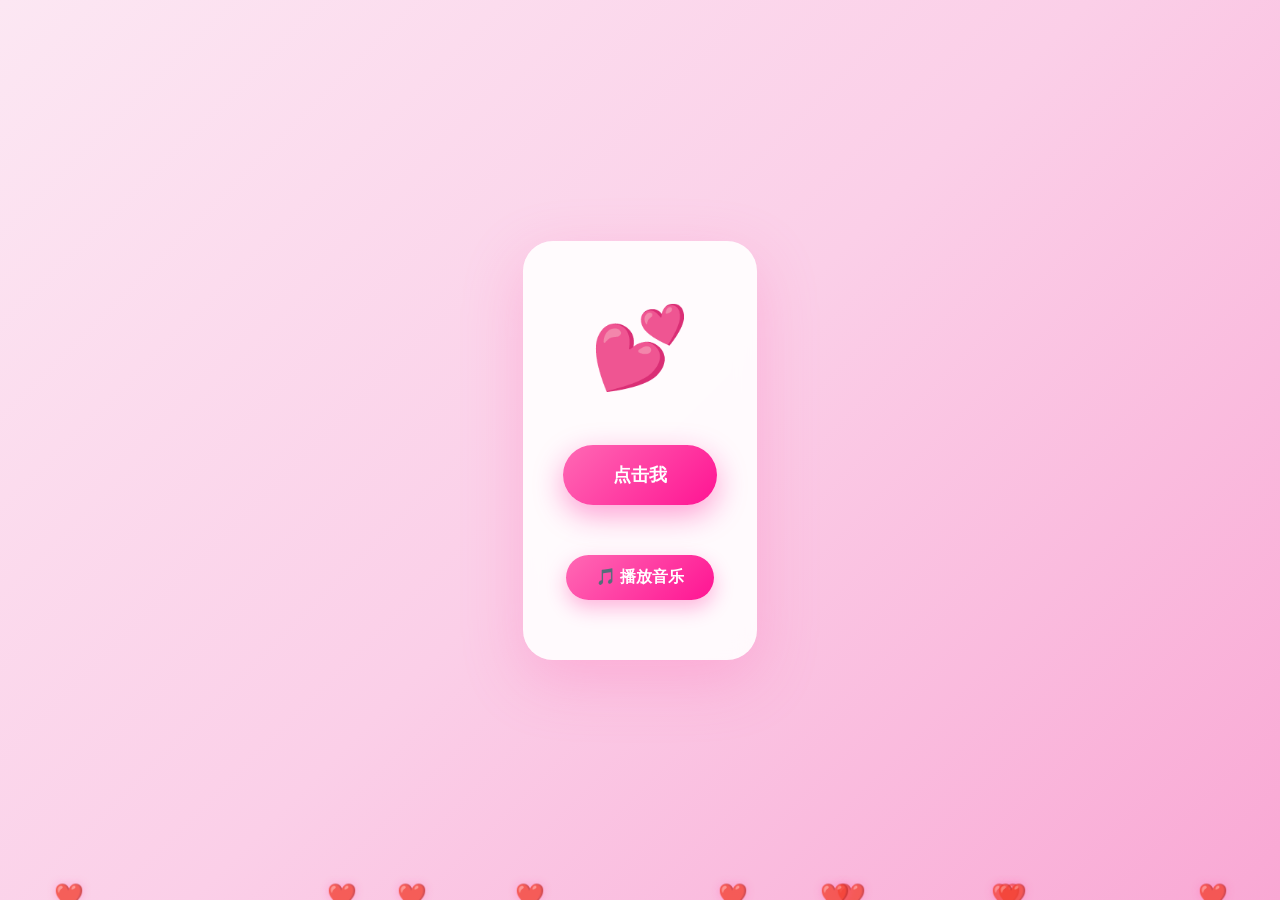
==== index.html @ 657ad80f "上传表白网页文件 - HTML、CSS、JavaScript" ====
<!DOCTYPE html>
<html lang="zh-CN">
<head>
    <meta charset="UTF-8">
    <meta name="viewport" content="width=device-width, initial-scale=1.0">
    <title>你是我的一生所爱</title>
    <link rel="stylesheet" href="style.css">
</head>
<body>
    <div class="container">
        <!-- 心形飘落容器 -->
        <div class="hearts-container"></div>
        
        <!-- 主要内容 -->
        <div class="content">
            <h1 class="title">💕</h1>
            <button id="loveBtn" class="love-button">点击我</button>
            <p id="message" class="message hidden">你是我的一生所爱</p>
            
            <!-- 音乐播放器 -->
            <div class="music-player">
                <audio id="loveMusic" loop>
                    <source src="https://music.163.com/song/media/outer/url?id=1372407605.mp3" type="audio/mpeg">
                </audio>
                <button id="musicBtn" class="music-button">🎵 播放音乐</button>
            </div>
        </div>
    </div>

    <script src="script.js"></script>
</body>
</html>
---- style.css ----
* {
    margin: 0;
    padding: 0;
    box-sizing: border-box;
}

body {
    width: 100%;
    height: 100vh;
    background: linear-gradient(135deg, #fce7f3 0%, #fbcfe8 50%, #f9a8d4 100%);
    font-family: 'Arial', sans-serif;
    display: flex;
    justify-content: center;
    align-items: center;
    overflow: hidden;
}

.container {
    position: relative;
    width: 100%;
    height: 100%;
    display: flex;
    justify-content: center;
    align-items: center;
}

.hearts-container {
    position: absolute;
    width: 100%;
    height: 100%;
    top: 0;
    left: 0;
    pointer-events: none;
    overflow: hidden;
}

.heart {
    position: absolute;
    bottom: -10px;
    color: #ff69b4;
    font-size: 24px;
    opacity: 0.8;
    animation: fall linear infinite;
    filter: drop-shadow(0 0 5px rgba(255, 105, 180, 0.5));
}

@keyframes fall {
    to {
        transform: translateY(-100vh) rotate(360deg);
        opacity: 0;
    }
}

.content {
    text-align: center;
    z-index: 10;
    background: rgba(255, 255, 255, 0.9);
    padding: 60px 40px;
    border-radius: 30px;
    box-shadow: 0 20px 60px rgba(255, 105, 180, 0.3);
    backdrop-filter: blur(10px);
    animation: popIn 0.6s ease-out;
}

@keyframes popIn {
    0% {
        opacity: 0;
        transform: scale(0.8);
    }
    100% {
        opacity: 1;
        transform: scale(1);
    }
}

.title {
    font-size: 80px;
    margin-bottom: 30px;
    animation: float 3s ease-in-out infinite;
}

@keyframes float {
    0%, 100% {
        transform: translateY(0px);
    }
    50% {
        transform: translateY(-20px);
    }
}

.love-button {
    background: linear-gradient(135deg, #ff69b4 0%, #ff1493 100%);
    color: white;
    border: none;
    padding: 18px 50px;
    font-size: 18px;
    border-radius: 50px;
    cursor: pointer;
    margin: 20px 0;
    transition: all 0.3s ease;
    box-shadow: 0 10px 30px rgba(255, 20, 147, 0.4);
    font-weight: bold;
}

.love-button:hover {
    transform: scale(1.05);
    box-shadow: 0 15px 40px rgba(255, 20, 147, 0.6);
}

.love-button:active {
    transform: scale(0.95);
}

.message {
    font-size: 36px;
    color: #ff1493;
    margin-top: 30px;
    font-weight: bold;
    animation: fadeInUp 0.8s ease-out forwards;
    letter-spacing: 2px;
}

.message.hidden {
    display: none;
}

@keyframes fadeInUp {
    0% {
        opacity: 0;
        transform: translateY(30px);
    }
    100% {
        opacity: 1;
        transform: translateY(0);
    }
}

.music-player {
    margin-top: 30px;
}

.music-button {
    background: linear-gradient(135deg, #ff69b4 0%, #ff1493 100%);
    color: white;
    border: none;
    padding: 12px 30px;
    font-size: 16px;
    border-radius: 50px;
    cursor: pointer;
    transition: all 0.3s ease;
    box-shadow: 0 8px 20px rgba(255, 20, 147, 0.3);
    font-weight: bold;
}

.music-button:hover {
    transform: scale(1.05);
    box-shadow: 0 12px 30px rgba(255, 20, 147, 0.5);
}

.music-button:active {
    transform: scale(0.95);
}

audio {
    display: none;
}

@media (max-width: 768px) {
    .content {
        padding: 40px 20px;
    }

    .title {
        font-size: 60px;
    }

    .message {
        font-size: 28px;
    }

    .love-button {
        padding: 15px 40px;
        font-size: 16px;
    }
}
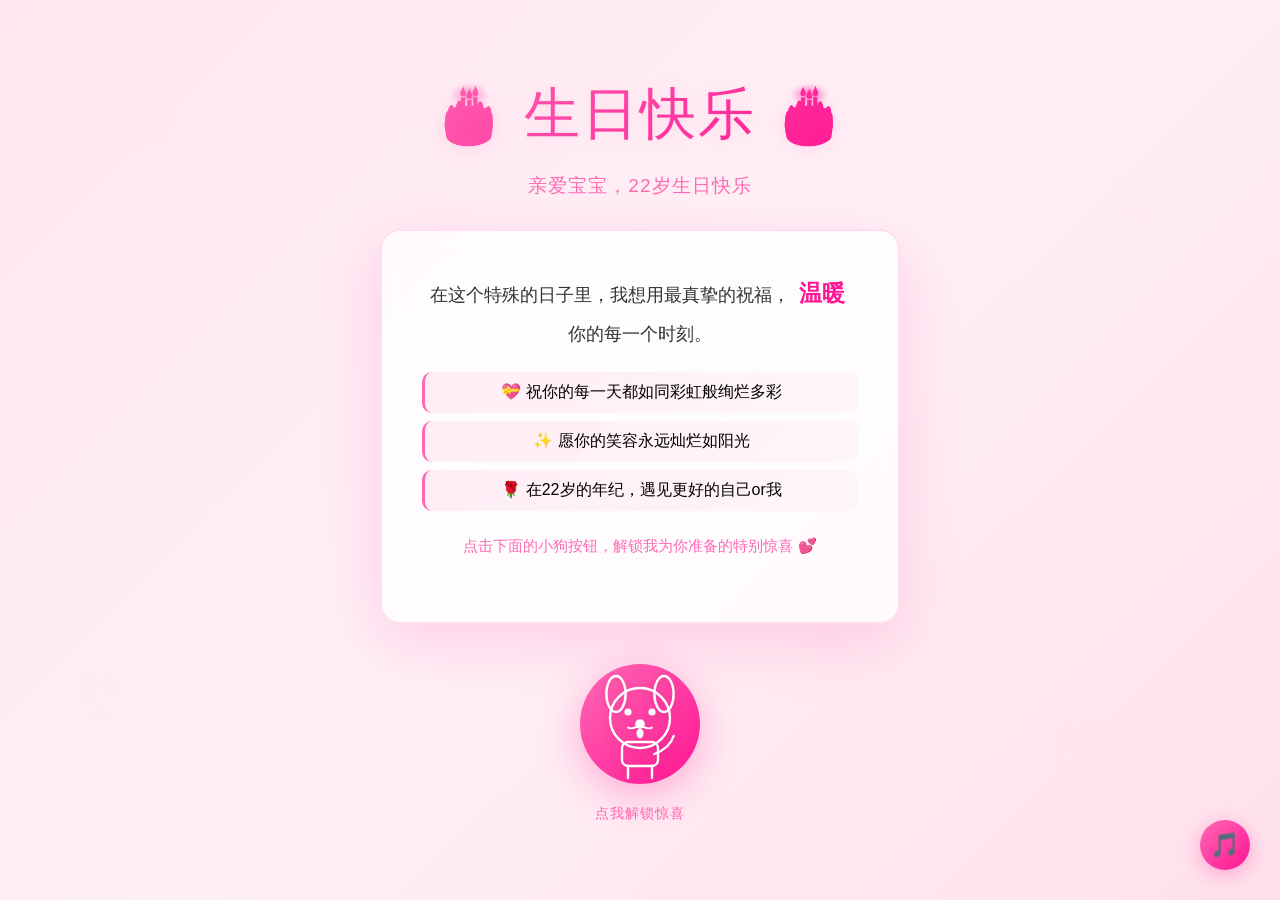
==== commit 0b1d2a20: "更新生日快乐页面 - 小鱼宝宝22岁生日特别版" ====
--- a/index.html
+++ b/index.html
@@ -3,30 +3,616 @@
 <head>
     <meta charset="UTF-8">
     <meta name="viewport" content="width=device-width, initial-scale=1.0">
-    <title>你是我的一生所爱</title>
-    <link rel="stylesheet" href="style.css">
+    <title>小鱼宝宝生日快乐</title>
+    <style>
+        * {
+            margin: 0;
+            padding: 0;
+            box-sizing: border-box;
+        }
+
+        body {
+            font-family: 'Segoe UI', Tahoma, Geneva, Verdana, sans-serif;
+            min-height: 100vh;
+            display: flex;
+            align-items: center;
+            justify-content: center;
+            overflow: hidden;
+            background: linear-gradient(135deg, #ffe6f0 0%, #fff0f6 50%, #ffe0eb 100%);
+        }
+
+        /* 背景线条小狗 */
+        canvas {
+            position: fixed;
+            top: 0;
+            left: 0;
+            width: 100%;
+            height: 100%;
+            opacity: 0.1;
+            z-index: 1;
+            pointer-events: none;
+        }
+
+        .container {
+            position: relative;
+            z-index: 10;
+            text-align: center;
+            padding: 40px;
+            max-width: 600px;
+            animation: fadeIn 1s ease-in;
+        }
+
+        @keyframes fadeIn {
+            from {
+                opacity: 0;
+                transform: translateY(20px);
+            }
+            to {
+                opacity: 1;
+                transform: translateY(0);
+            }
+        }
+
+        .title {
+            font-size: 3.5em;
+            font-weight: 300;
+            letter-spacing: 2px;
+            margin-bottom: 20px;
+            background: linear-gradient(135deg, #ff69b4, #ff1493);
+            -webkit-background-clip: text;
+            -webkit-text-fill-color: transparent;
+            background-clip: text;
+            text-shadow: 0 2px 20px rgba(255, 20, 147, 0.1);
+        }
+
+        .age {
+            font-size: 1.2em;
+            color: #ff69b4;
+            margin-bottom: 30px;
+            font-weight: 300;
+            letter-spacing: 1px;
+        }
+
+        .wishes-container {
+            background: rgba(255, 255, 255, 0.8);
+            backdrop-filter: blur(10px);
+            border-radius: 20px;
+            padding: 40px;
+            margin-bottom: 40px;
+            box-shadow: 0 20px 60px rgba(255, 20, 147, 0.15);
+            border: 2px solid rgba(255, 105, 180, 0.2);
+            animation: slideUp 1s ease-out 0.3s both;
+        }
+
+        @keyframes slideUp {
+            from {
+                opacity: 0;
+                transform: translateY(30px);
+            }
+            to {
+                opacity: 1;
+                transform: translateY(0);
+            }
+        }
+
+        .wishes-text {
+            font-size: 1.1em;
+            line-height: 2;
+            color: #333;
+            margin-bottom: 20px;
+            font-weight: 300;
+        }
+
+        .special-word {
+            display: inline-block;
+            font-size: 1.3em;
+            font-weight: 600;
+            color: #ff1493;
+            margin: 0 5px;
+            animation: pulse 2s ease-in-out infinite;
+        }
+
+        @keyframes pulse {
+            0%, 100% {
+                transform: scale(1);
+            }
+            50% {
+                transform: scale(1.1);
+            }
+        }
+
+        .wishes-list {
+            list-style: none;
+            margin: 20px 0;
+        }
+
+        .wishes-list li {
+            padding: 10px;
+            margin: 8px 0;
+            background: linear-gradient(135deg, rgba(255, 105, 180, 0.1), rgba(255, 192, 203, 0.1));
+            border-radius: 10px;
+            border-left: 3px solid #ff69b4;
+            animation: slideIn 0.6s ease-out forwards;
+        }
+
+        .wishes-list li:nth-child(1) { animation-delay: 0.4s; }
+        .wishes-list li:nth-child(2) { animation-delay: 0.5s; }
+        .wishes-list li:nth-child(3) { animation-delay: 0.6s; }
+
+        @keyframes slideIn {
+            from {
+                opacity: 0;
+                transform: translateX(-20px);
+            }
+            to {
+                opacity: 1;
+                transform: translateX(0);
+            }
+        }
+
+        .interactive-section {
+            margin-top: 40px;
+        }
+
+        .gift-button {
+            position: relative;
+            width: 120px;
+            height: 120px;
+            background: linear-gradient(135deg, #ff69b4, #ff1493);
+            border: none;
+            border-radius: 50%;
+            cursor: pointer;
+            font-size: 0;
+            box-shadow: 0 10px 40px rgba(255, 20, 147, 0.3);
+            transition: all 0.3s ease;
+            margin: 20px auto;
+            display: block;
+        }
+
+        .gift-button:hover {
+            transform: scale(1.1);
+            box-shadow: 0 15px 60px rgba(255, 20, 147, 0.4);
+        }
+
+        .gift-button:active {
+            transform: scale(0.95);
+        }
+
+        svg {
+            width: 100%;
+            height: 100%;
+            filter: drop-shadow(0 2px 4px rgba(0, 0, 0, 0.1));
+        }
+
+        .button-text {
+            display: block;
+            margin-top: 15px;
+            font-size: 0.9em;
+            color: #ff69b4;
+            font-weight: 500;
+            letter-spacing: 1px;
+        }
+
+        .popup {
+            position: fixed;
+            top: 50%;
+            left: 50%;
+            transform: translate(-50%, -50%) scale(0);
+            background: rgba(255, 255, 255, 0.95);
+            backdrop-filter: blur(10px);
+            padding: 40px;
+            border-radius: 20px;
+            box-shadow: 0 20px 60px rgba(255, 20, 147, 0.3);
+            z-index: 1000;
+            max-width: 400px;
+            text-align: center;
+            border: 2px solid rgba(255, 105, 180, 0.3);
+            animation: popIn 0.5s cubic-bezier(0.68, -0.55, 0.265, 1.55) forwards;
+        }
+
+        @keyframes popIn {
+            0% {
+                transform: translate(-50%, -50%) scale(0) rotateZ(-10deg);
+                opacity: 0;
+            }
+            100% {
+                transform: translate(-50%, -50%) scale(1) rotateZ(0);
+                opacity: 1;
+            }
+        }
+
+        .popup h3 {
+            font-size: 1.8em;
+            color: #ff1493;
+            margin-bottom: 15px;
+            font-weight: 300;
+            letter-spacing: 1px;
+        }
+
+        .popup p {
+            color: #666;
+            line-height: 1.8;
+            margin-bottom: 15px;
+            font-size: 0.95em;
+        }
+
+        .popup-close {
+            background: linear-gradient(135deg, #ff69b4, #ff1493);
+            color: white;
+            border: none;
+            padding: 10px 30px;
+            border-radius: 20px;
+            cursor: pointer;
+            font-size: 0.9em;
+            font-weight: 500;
+            transition: all 0.3s ease;
+            margin-top: 15px;
+        }
+
+        .popup-close:hover {
+            transform: translateY(-2px);
+            box-shadow: 0 5px 15px rgba(255, 20, 147, 0.3);
+        }
+
+        .confetti {
+            position: fixed;
+            width: 10px;
+            height: 10px;
+            background: #ff69b4;
+            pointer-events: none;
+            z-index: 999;
+        }
+
+        .floating-hearts {
+            position: fixed;
+            font-size: 2em;
+            pointer-events: none;
+            z-index: 999;
+            animation: float 3s ease-in forwards;
+        }
+
+        @keyframes float {
+            0% {
+                transform: translateY(0) translateX(0) scale(1);
+                opacity: 1;
+            }
+            100% {
+                transform: translateY(-100px) translateX(50px) scale(0);
+                opacity: 0;
+            }
+        }
+
+        .music-toggle {
+            position: fixed;
+            bottom: 30px;
+            right: 30px;
+            width: 50px;
+            height: 50px;
+            background: linear-gradient(135deg, #ff69b4, #ff1493);
+            border: none;
+            border-radius: 50%;
+            cursor: pointer;
+            color: white;
+            font-size: 1.5em;
+            box-shadow: 0 5px 20px rgba(255, 20, 147, 0.3);
+            transition: all 0.3s ease;
+            z-index: 100;
+        }
+
+        .music-toggle:hover {
+            transform: scale(1.1);
+        }
+
+        @media (max-width: 768px) {
+            .title {
+                font-size: 2.5em;
+            }
+            .wishes-container {
+                padding: 30px 20px;
+            }
+            .gift-button {
+                width: 100px;
+                height: 100px;
+            }
+        }
+    </style>
 </head>
 <body>
+    <canvas id="bgCanvas"></canvas>
+
     <div class="container">
-        <!-- 心形飘落容器 -->
-        <div class="hearts-container"></div>
-        
-        <!-- 主要内容 -->
-        <div class="content">
-            <h1 class="title">💕</h1>
-            <button id="loveBtn" class="love-button">点击我</button>
-            <p id="message" class="message hidden">你是我的一生所爱</p>
-            
-            <!-- 音乐播放器 -->
-            <div class="music-player">
-                <audio id="loveMusic" loop>
-                    <source src="https://music.163.com/song/media/outer/url?id=1372407605.mp3" type="audio/mpeg">
-                </audio>
-                <button id="musicBtn" class="music-button">🎵 播放音乐</button>
+        <h1 class="title">🎂 生日快乐 🎂</h1>
+        <p class="age">亲爱宝宝，22岁生日快乐</p>
+
+        <div class="wishes-container">
+            <div class="wishes-text">
+                在这个特殊的日子里，我想用最真挚的祝福，
+                <span class="special-word">温暖</span>你的每一个时刻。
+            </div>
+
+            <ul class="wishes-list">
+                <li>💝 祝你的每一天都如同彩虹般绚烂多彩</li>
+                <li>✨ 愿你的笑容永远灿烂如阳光</li>
+                <li>🌹 在22岁的年纪，遇见更好的自己or我</li>
+            </ul>
+
+            <div class="wishes-text" style="margin-top: 20px; font-size: 0.95em; color: #ff69b4;">
+                点击下面的小狗按钮，解锁我为你准备的特别惊喜 💕
             </div>
         </div>
+
+        <div class="interactive-section">
+            <button class="gift-button" id="giftBtn" title="点击我看看">
+                <svg viewBox="0 0 100 100" xmlns="http://www.w3.org/2000/svg">
+                    <!-- 小狗头部 -->
+                    <circle cx="50" cy="45" r="25" fill="none" stroke="white" stroke-width="2"/>
+                    <!-- 左耳 -->
+                    <ellipse cx="30" cy="25" rx="8" ry="15" fill="none" stroke="white" stroke-width="2"/>
+                    <!-- 右耳 -->
+                    <ellipse cx="70" cy="25" rx="8" ry="15" fill="none" stroke="white" stroke-width="2"/>
+                    <!-- 左眼 -->
+                    <circle cx="40" cy="40" r="3" fill="white"/>
+                    <!-- 右眼 -->
+                    <circle cx="60" cy="40" r="3" fill="white"/>
+                    <!-- 鼻子 -->
+                    <circle cx="50" cy="50" r="4" fill="white"/>
+                    <!-- 嘴 -->
+                    <path d="M 50 50 Q 45 55 40 53" fill="none" stroke="white" stroke-width="1.5" stroke-linecap="round"/>
+                    <path d="M 50 50 Q 55 55 60 53" fill="none" stroke="white" stroke-width="1.5" stroke-linecap="round"/>
+                    <!-- 舌头 -->
+                    <ellipse cx="50" cy="58" rx="3" ry="4" fill="white"/>
+                    <!-- 身体 -->
+                    <rect x="35" y="65" width="30" height="20" rx="5" fill="none" stroke="white" stroke-width="2"/>
+                    <!-- 左前腿 -->
+                    <line x1="40" y1="85" x2="40" y2="95" stroke="white" stroke-width="2" stroke-linecap="round"/>
+                    <!-- 右前腿 -->
+                    <line x1="60" y1="85" x2="60" y2="95" stroke="white" stroke-width="2" stroke-linecap="round"/>
+                    <!-- 尾巴 -->
+                    <path d="M 62 75 Q 75 70 78 60" fill="none" stroke="white" stroke-width="2" stroke-linecap="round"/>
+                </svg>
+            </button>
+            <span class="button-text">点我解锁惊喜</span>
+        </div>
     </div>
 
-    <script src="script.js"></script>
+    <!-- 弹出框 -->
+    <div class="popup" id="popup" style="display: none;">
+        <h3>✨ 特别惊喜 ✨</h3>
+        <p>亲爱老婆，在你22岁的生日，我想告诉你：</p>
+        <p style="font-size: 1.1em; color: #ff1493; margin: 20px 0;">
+            因为有你，平凡的日子也满是欢喜，<br>
+            春去秋来，朝朝暮暮，
+            我会牵着你的手，一直走到很久很久。
+        </p>
+        <p>感谢你的出现，让我的世界充满了色彩。<br>
+        希望在接下来的每一个日子里，<br>
+        我们一起去追寻更多的快乐。</p>
+        <button class="popup-close" onclick="closePopup()">关闭</button>
+    </div>
+
+    <!-- 音乐控制 -->
+    <button class="music-toggle" id="musicToggle" title="点击播放音乐">🎵</button>
+
+    <script>
+        // 背景线条小狗绘制
+        const canvas = document.getElementById('bgCanvas');
+        const ctx = canvas.getContext('2d');
+
+        function resizeCanvas() {
+            canvas.width = window.innerWidth;
+            canvas.height = window.innerHeight;
+            drawBackgroundDogs();
+        }
+
+        function drawBackgroundDogs() {
+            ctx.clearRect(0, 0, canvas.width, canvas.height);
+            ctx.strokeStyle = 'rgba(255, 105, 180, 0.3)';
+            ctx.lineWidth = 1;
+
+            // 绘制多只小狗在背景
+            drawDog(150, 100, 1);
+            drawDog(canvas.width - 150, 200, 0.8);
+            drawDog(100, canvas.height - 200, 0.9);
+            drawDog(canvas.width - 200, canvas.height - 150, 1);
+        }
+
+        function drawDog(x, y, scale) {
+            const s = scale;
+            ctx.save();
+            ctx.translate(x, y);
+            ctx.scale(s, s);
+
+            // 小狗头部
+            ctx.beginPath();
+            ctx.arc(0, 0, 20, 0, Math.PI * 2);
+            ctx.stroke();
+
+            // 左耳
+            ctx.beginPath();
+            ctx.ellipse(-12, -18, 6, 12, 0, 0, Math.PI * 2);
+            ctx.stroke();
+
+            // 右耳
+            ctx.beginPath();
+            ctx.ellipse(12, -18, 6, 12, 0, 0, Math.PI * 2);
+            ctx.stroke();
+
+            // 眼睛
+            ctx.beginPath();
+            ctx.arc(-8, -3, 2, 0, Math.PI * 2);
+            ctx.stroke();
+            ctx.beginPath();
+            ctx.arc(8, -3, 2, 0, Math.PI * 2);
+            ctx.stroke();
+
+            // 鼻子
+            ctx.beginPath();
+            ctx.arc(0, 5, 2.5, 0, Math.PI * 2);
+            ctx.stroke();
+
+            // 嘴
+            ctx.beginPath();
+            ctx.arc(-5, 10, 3, 0.2, Math.PI - 0.2);
+            ctx.stroke();
+            ctx.beginPath();
+            ctx.arc(5, 10, 3, Math.PI + 0.2, Math.PI * 2 - 0.2);
+            ctx.stroke();
+
+            // 身体
+            ctx.beginPath();
+            ctx.rect(-15, 18, 30, 18);
+            ctx.stroke();
+
+            // 前腿
+            ctx.beginPath();
+            ctx.moveTo(-10, 36);
+            ctx.lineTo(-10, 45);
+            ctx.stroke();
+            ctx.beginPath();
+            ctx.moveTo(10, 36);
+            ctx.lineTo(10, 45);
+            ctx.stroke();
+
+            // 尾巴
+            ctx.beginPath();
+            ctx.quadraticCurveTo(20, 28, 25, 15);
+            ctx.stroke();
+
+            ctx.restore();
+        }
+
+        window.addEventListener('resize', resizeCanvas);
+        resizeCanvas();
+
+        // 按钮点击事件
+        const giftBtn = document.getElementById('giftBtn');
+        const popup = document.getElementById('popup');
+
+        giftBtn.addEventListener('click', function() {
+            popup.style.display = 'block';
+            createConfetti();
+            createFloatingHearts();
+            triggerFireworks();
+            playMusic();
+        });
+
+        function closePopup() {
+            popup.style.display = 'none';
+        }
+
+        // 彩纸掉落效果
+        function createConfetti() {
+            const colors = ['#ff69b4', '#ff1493', '#ffc0cb', '#ffb6c1'];
+            for (let i = 0; i < 50; i++) {
+                const confetti = document.createElement('div');
+                confetti.className = 'confetti';
+                confetti.style.left = Math.random() * 100 + '%';
+                confetti.style.top = '-10px';
+                confetti.style.background = colors[Math.floor(Math.random() * colors.length)];
+                confetti.style.animation = `float ${2 + Math.random() * 2}s ease-in forwards`;
+                document.body.appendChild(confetti);
+
+                setTimeout(() => confetti.remove(), 4000);
+            }
+        }
+
+        // 浮动爱心
+        function createFloatingHearts() {
+            for (let i = 0; i < 15; i++) {
+                setTimeout(() => {
+                    const heart = document.createElement('div');
+                    heart.className = 'floating-hearts';
+                    heart.innerHTML = '❤️';
+                    heart.style.left = Math.random() * 100 + '%';
+                    heart.style.top = Math.random() * 50 + 50 + '%';
+                    heart.style.animation = `float ${3 + Math.random()}s ease-in forwards`;
+                    document.body.appendChild(heart);
+
+                    setTimeout(() => heart.remove(), 3500);
+                }, i * 100);
+            }
+        }
+
+        // 烟火效果
+        function triggerFireworks() {
+            const colors = ['#ff69b4', '#ff1493', '#ffc0cb', '#ffb6c1', '#ff69b4'];
+            for (let i = 0; i < 30; i++) {
+                const spark = document.createElement('div');
+                spark.className = 'confetti';
+                const angle = (Math.PI * 2 * i) / 30;
+                const velocity = 5;
+                spark.style.left = '50%';
+                spark.style.top = '50%';
+                spark.style.background = colors[Math.floor(Math.random() * colors.length)];
+                document.body.appendChild(spark);
+
+                let x = window.innerWidth / 2;
+                let y = window.innerHeight / 2;
+                let vx = Math.cos(angle) * velocity;
+                let vy = Math.sin(angle) * velocity;
+
+                const animate = () => {
+                    x += vx;
+                    y += vy;
+                    vy += 0.1;
+                    spark.style.left = x + 'px';
+                    spark.style.top = y + 'px';
+                    spark.style.opacity = 1 - (y - window.innerHeight / 2) / 200;
+
+                    if (y < window.innerHeight) {
+                        requestAnimationFrame(animate);
+                    } else {
+                        spark.remove();
+                    }
+                };
+                animate();
+            }
+        }
+
+        // 播放生日快乐音乐
+        function playMusic() {
+            const audioContext = new (window.AudioContext || window.webkitAudioContext)();
+            const now = audioContext.currentTime;
+
+            // 生日快乐歌的简化版本
+            const notes = [
+                { freq: 262, time: 0, duration: 0.3 },
+                { freq: 262, time: 0.4, duration: 0.3 },
+                { freq: 294, time: 0.8, duration: 0.6 },
+                { freq: 262, time: 1.6, duration: 0.6 },
+                { freq: 330, time: 2.4, duration: 0.6 },
+                { freq: 392, time: 3.2, duration: 1.2 },
+                { freq: 392, time: 4.6, duration: 0.3 },
+                { freq: 392, time: 5.0, duration: 0.3 },
+                { freq: 392, time: 5.4, duration: 0.6 },
+                { freq: 349, time: 6.2, duration: 0.6 },
+                { freq: 330, time: 7.0, duration: 0.6 },
+                { freq: 294, time: 7.8, duration: 1.2 },
+            ];
+
+            notes.forEach(note => {
+                const osc = audioContext.createOscillator();
+                const gain = audioContext.createGain();
+                osc.connect(gain);
+                gain.connect(audioContext.destination);
+                osc.frequency.value = note.freq;
+                gain.gain.setValueAtTime(0.15, now + note.time);
+                gain.gain.exponentialRampToValueAtTime(0.01, now + note.time + note.duration);
+                osc.start(now + note.time);
+                osc.stop(now + note.time + note.duration);
+            });
+        }
+
+        // 音乐按钮控制
+        const musicToggle = document.getElementById('musicToggle');
+        musicToggle.addEventListener('click', playMusic);
+
+        // 点击关闭弹窗
+        popup.addEventListener('click', function(e) {
+            if (e.target === popup) {
+                closePopup();
+            }
+        });
+    </script>
 </body>
 </html>
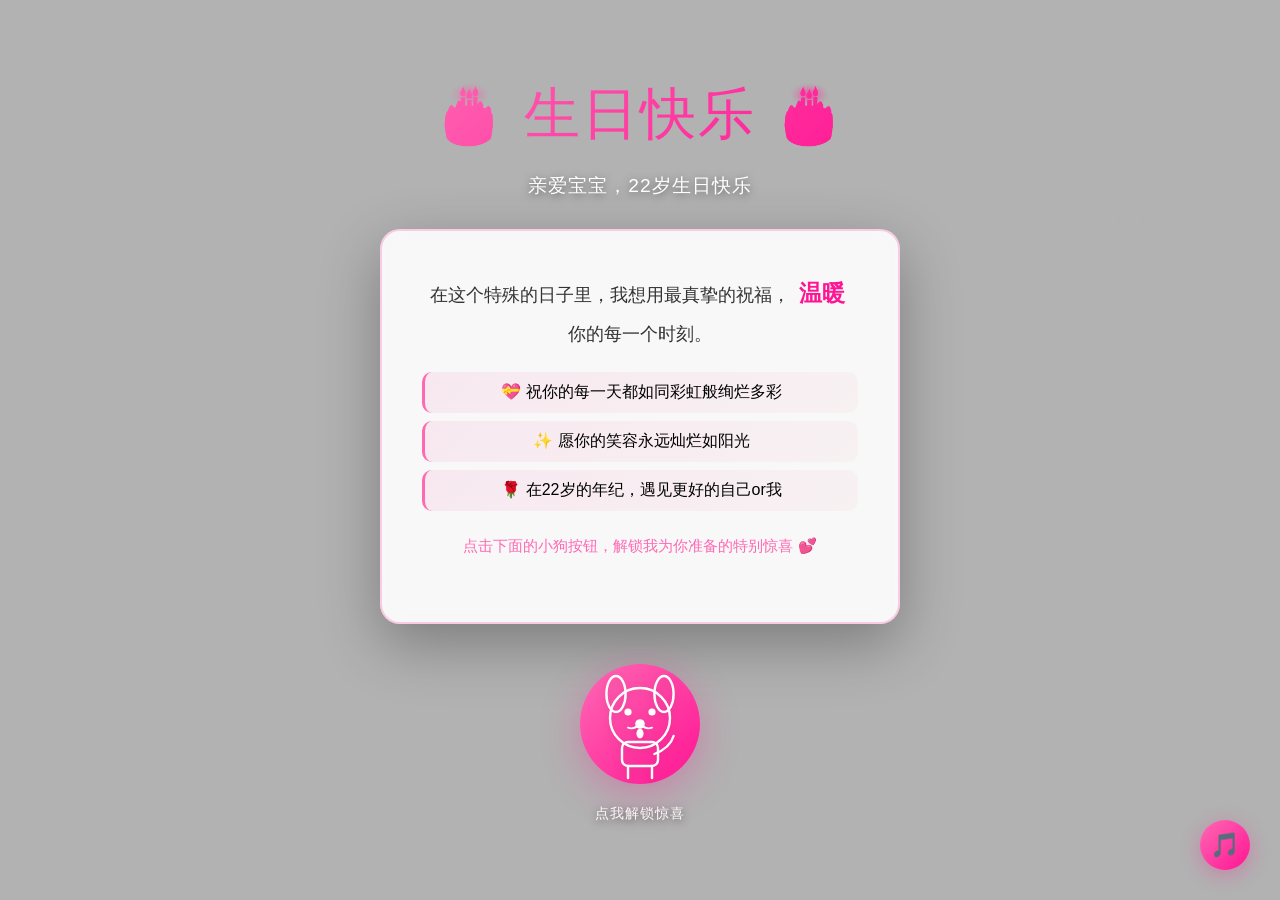
==== commit ee665261: "添加背景图片和更新HTML背景" ====
--- a/index.html
+++ b/index.html
@@ -18,7 +18,21 @@
             align-items: center;
             justify-content: center;
             overflow: hidden;
-            background: linear-gradient(135deg, #ffe6f0 0%, #fff0f6 50%, #ffe0eb 100%);
+            background: url('bg.jpg') center/cover no-repeat fixed;
+            position: relative;
+        }
+
+        /* 背景遮罩层 */
+        body::before {
+            content: '';
+            position: fixed;
+            top: 0;
+            left: 0;
+            width: 100%;
+            height: 100%;
+            background: rgba(0, 0, 0, 0.3);
+            z-index: 1;
+            pointer-events: none;
         }
 
         /* 背景线条小狗 */
@@ -28,8 +42,8 @@
             left: 0;
             width: 100%;
             height: 100%;
-            opacity: 0.1;
-            z-index: 1;
+            opacity: 0.05;
+            z-index: 2;
             pointer-events: none;
         }
 
@@ -62,25 +76,26 @@
             -webkit-background-clip: text;
             -webkit-text-fill-color: transparent;
             background-clip: text;
-            text-shadow: 0 2px 20px rgba(255, 20, 147, 0.1);
+            color: #ff1493;
         }
 
         .age {
             font-size: 1.2em;
-            color: #ff69b4;
+            color: #fff;
             margin-bottom: 30px;
             font-weight: 300;
             letter-spacing: 1px;
+            text-shadow: 0 2px 8px rgba(0, 0, 0, 0.5);
         }
 
         .wishes-container {
-            background: rgba(255, 255, 255, 0.8);
+            background: rgba(255, 255, 255, 0.9);
             backdrop-filter: blur(10px);
             border-radius: 20px;
             padding: 40px;
             margin-bottom: 40px;
-            box-shadow: 0 20px 60px rgba(255, 20, 147, 0.15);
-            border: 2px solid rgba(255, 105, 180, 0.2);
+            box-shadow: 0 20px 60px rgba(0, 0, 0, 0.3);
+            border: 2px solid rgba(255, 105, 180, 0.3);
             animation: slideUp 1s ease-out 0.3s both;
         }
 
@@ -188,9 +203,10 @@
             display: block;
             margin-top: 15px;
             font-size: 0.9em;
-            color: #ff69b4;
+            color: #fff;
             font-weight: 500;
             letter-spacing: 1px;
+            text-shadow: 0 2px 8px rgba(0, 0, 0, 0.5);
         }
 
         .popup {
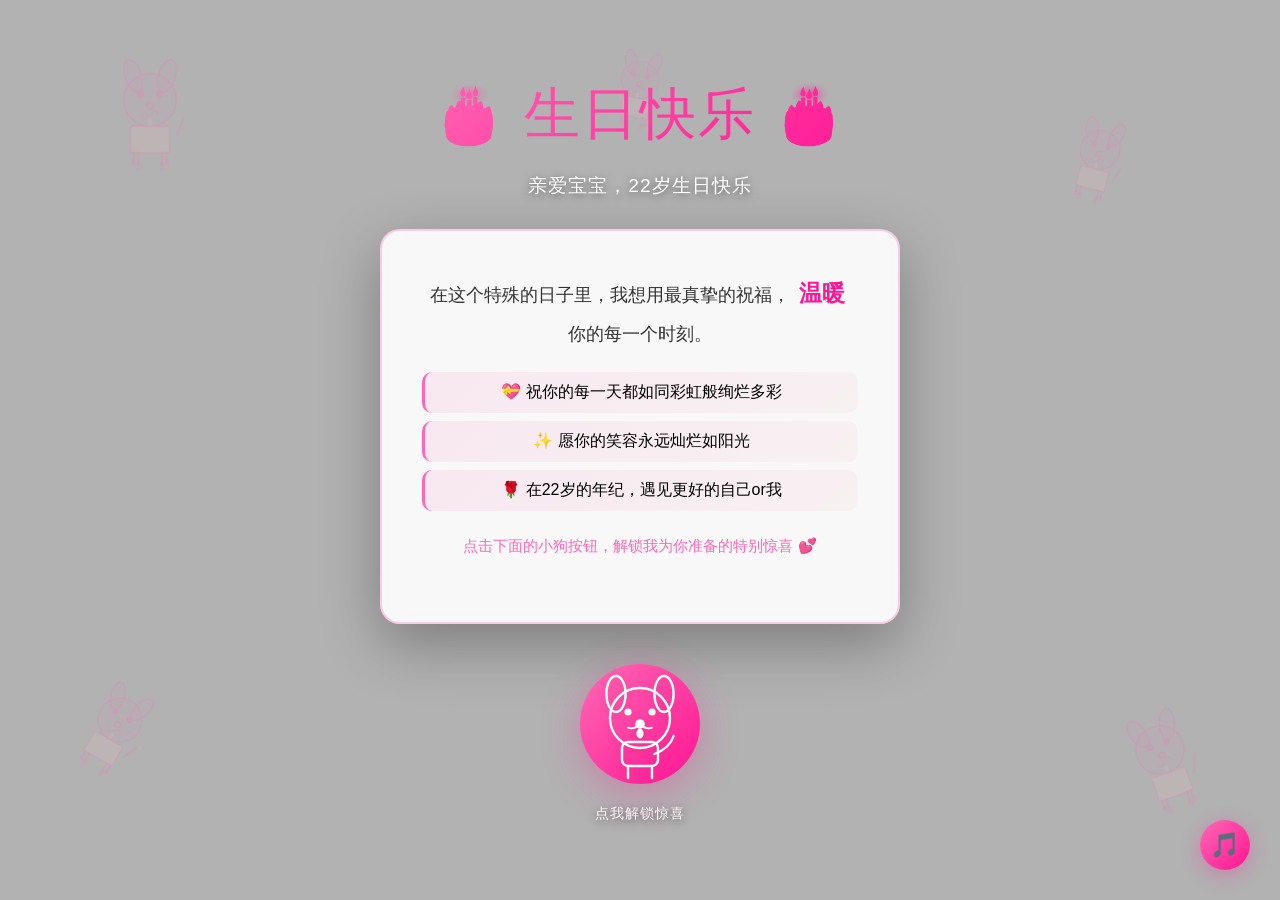
==== commit b3cda18e: "优化小狗背景 - 增强可爱度和细节，5只可爱小狗带有旋转效果" ====
--- a/index.html
+++ b/index.html
@@ -42,7 +42,7 @@
             left: 0;
             width: 100%;
             height: 100%;
-            opacity: 0.05;
+            opacity: 0.3;
             z-index: 2;
             pointer-events: none;
         }
@@ -422,77 +422,132 @@
 
         function drawBackgroundDogs() {
             ctx.clearRect(0, 0, canvas.width, canvas.height);
-            ctx.strokeStyle = 'rgba(255, 105, 180, 0.3)';
-            ctx.lineWidth = 1;
-
-            // 绘制多只小狗在背景
-            drawDog(150, 100, 1);
-            drawDog(canvas.width - 150, 200, 0.8);
-            drawDog(100, canvas.height - 200, 0.9);
-            drawDog(canvas.width - 200, canvas.height - 150, 1);
-        }
-
-        function drawDog(x, y, scale) {
-            const s = scale;
+            
+            // 绘制多个不同大小和位置的小狗
+            drawDogWithDetails(150, 100, 1.2, 0);
+            drawDogWithDetails(canvas.width - 180, 150, 0.9, 15);
+            drawDogWithDetails(120, canvas.height - 180, 1, 30);
+            drawDogWithDetails(canvas.width - 120, canvas.height - 150, 1.1, -20);
+            drawDogWithDetails(canvas.width * 0.5, 80, 0.85, 10);
+        }
+
+        function drawDogWithDetails(x, y, scale, rotation) {
             ctx.save();
             ctx.translate(x, y);
-            ctx.scale(s, s);
-
-            // 小狗头部
-            ctx.beginPath();
-            ctx.arc(0, 0, 20, 0, Math.PI * 2);
-            ctx.stroke();
+            ctx.rotate((rotation * Math.PI) / 180);
+            ctx.scale(scale, scale);
+
+            ctx.strokeStyle = 'rgba(255, 105, 180, 0.6)';
+            ctx.fillStyle = 'rgba(255, 105, 180, 0.15)';
+            ctx.lineWidth = 1.5;
+            ctx.lineCap = 'round';
+            ctx.lineJoin = 'round';
+
+            // 头部
+            ctx.beginPath();
+            ctx.arc(0, 0, 22, 0, Math.PI * 2);
+            ctx.stroke();
+            ctx.fill();
 
             // 左耳
             ctx.beginPath();
-            ctx.ellipse(-12, -18, 6, 12, 0, 0, Math.PI * 2);
-            ctx.stroke();
+            ctx.ellipse(-14, -20, 7, 14, -0.3, 0, Math.PI * 2);
+            ctx.stroke();
+            ctx.fill();
 
             // 右耳
             ctx.beginPath();
-            ctx.ellipse(12, -18, 6, 12, 0, 0, Math.PI * 2);
-            ctx.stroke();
-
-            // 眼睛
-            ctx.beginPath();
-            ctx.arc(-8, -3, 2, 0, Math.PI * 2);
-            ctx.stroke();
-            ctx.beginPath();
-            ctx.arc(8, -3, 2, 0, Math.PI * 2);
-            ctx.stroke();
+            ctx.ellipse(14, -20, 7, 14, 0.3, 0, Math.PI * 2);
+            ctx.stroke();
+            ctx.fill();
+
+            // 左眼
+            ctx.beginPath();
+            ctx.arc(-8, -5, 2.5, 0, Math.PI * 2);
+            ctx.stroke();
+            ctx.fillStyle = 'rgba(255, 105, 180, 0.8)';
+            ctx.fill();
+            ctx.fillStyle = 'rgba(255, 105, 180, 0.15)';
+
+            // 右眼
+            ctx.beginPath();
+            ctx.arc(8, -5, 2.5, 0, Math.PI * 2);
+            ctx.stroke();
+            ctx.fillStyle = 'rgba(255, 105, 180, 0.8)';
+            ctx.fill();
+            ctx.fillStyle = 'rgba(255, 105, 180, 0.15)';
 
             // 鼻子
-            ctx.beginPath();
-            ctx.arc(0, 5, 2.5, 0, Math.PI * 2);
-            ctx.stroke();
-
-            // 嘴
-            ctx.beginPath();
-            ctx.arc(-5, 10, 3, 0.2, Math.PI - 0.2);
-            ctx.stroke();
-            ctx.beginPath();
-            ctx.arc(5, 10, 3, Math.PI + 0.2, Math.PI * 2 - 0.2);
-            ctx.stroke();
+            ctx.strokeStyle = 'rgba(255, 105, 180, 0.6)';
+            ctx.beginPath();
+            ctx.arc(0, 5, 3, 0, Math.PI * 2);
+            ctx.stroke();
+            ctx.fill();
+
+            // 嘴巴
+            ctx.beginPath();
+            ctx.arc(-4, 12, 3, 0.2, Math.PI - 0.2);
+            ctx.stroke();
+            ctx.beginPath();
+            ctx.arc(4, 12, 3, Math.PI + 0.2, Math.PI * 2 - 0.2);
+            ctx.stroke();
+
+            // 舌头
+            ctx.beginPath();
+            ctx.ellipse(0, 18, 2, 3, 0, 0, Math.PI * 2);
+            ctx.fillStyle = 'rgba(255, 192, 203, 0.4)';
+            ctx.fill();
 
             // 身体
-            ctx.beginPath();
-            ctx.rect(-15, 18, 30, 18);
-            ctx.stroke();
+            ctx.strokeStyle = 'rgba(255, 105, 180, 0.6)';
+            ctx.beginPath();
+            ctx.rect(-16, 22, 32, 22);
+            ctx.stroke();
+            ctx.fill();
 
             // 前腿
-            ctx.beginPath();
-            ctx.moveTo(-10, 36);
-            ctx.lineTo(-10, 45);
-            ctx.stroke();
-            ctx.beginPath();
-            ctx.moveTo(10, 36);
-            ctx.lineTo(10, 45);
+            ctx.strokeStyle = 'rgba(255, 105, 180, 0.6)';
+            ctx.lineWidth = 2;
+            ctx.beginPath();
+            ctx.moveTo(-10, 44);
+            ctx.lineTo(-10, 54);
+            ctx.stroke();
+            ctx.beginPath();
+            ctx.moveTo(10, 44);
+            ctx.lineTo(10, 54);
+            ctx.stroke();
+
+            // 后腿
+            ctx.beginPath();
+            ctx.moveTo(-14, 44);
+            ctx.lineTo(-14, 52);
+            ctx.stroke();
+            ctx.beginPath();
+            ctx.moveTo(14, 44);
+            ctx.lineTo(14, 52);
             ctx.stroke();
 
             // 尾巴
-            ctx.beginPath();
-            ctx.quadraticCurveTo(20, 28, 25, 15);
-            ctx.stroke();
+            ctx.strokeStyle = 'rgba(255, 105, 180, 0.6)';
+            ctx.lineWidth = 2;
+            ctx.beginPath();
+            ctx.quadraticCurveTo(22, 30, 28, 15);
+            ctx.stroke();
+
+            // 爪子
+            ctx.fillStyle = 'rgba(255, 105, 180, 0.3)';
+            ctx.beginPath();
+            ctx.ellipse(-10, 55, 3, 4, 0, 0, Math.PI * 2);
+            ctx.fill();
+            ctx.beginPath();
+            ctx.ellipse(10, 55, 3, 4, 0, 0, Math.PI * 2);
+            ctx.fill();
+            ctx.beginPath();
+            ctx.ellipse(-14, 52, 2.5, 3.5, 0, 0, Math.PI * 2);
+            ctx.fill();
+            ctx.beginPath();
+            ctx.ellipse(14, 52, 2.5, 3.5, 0, 0, Math.PI * 2);
+            ctx.fill();
 
             ctx.restore();
         }
@@ -587,36 +642,40 @@
 
         // 播放生日快乐音乐
         function playMusic() {
-            const audioContext = new (window.AudioContext || window.webkitAudioContext)();
-            const now = audioContext.currentTime;
-
-            // 生日快乐歌的简化版本
-            const notes = [
-                { freq: 262, time: 0, duration: 0.3 },
-                { freq: 262, time: 0.4, duration: 0.3 },
-                { freq: 294, time: 0.8, duration: 0.6 },
-                { freq: 262, time: 1.6, duration: 0.6 },
-                { freq: 330, time: 2.4, duration: 0.6 },
-                { freq: 392, time: 3.2, duration: 1.2 },
-                { freq: 392, time: 4.6, duration: 0.3 },
-                { freq: 392, time: 5.0, duration: 0.3 },
-                { freq: 392, time: 5.4, duration: 0.6 },
-                { freq: 349, time: 6.2, duration: 0.6 },
-                { freq: 330, time: 7.0, duration: 0.6 },
-                { freq: 294, time: 7.8, duration: 1.2 },
-            ];
-
-            notes.forEach(note => {
-                const osc = audioContext.createOscillator();
-                const gain = audioContext.createGain();
-                osc.connect(gain);
-                gain.connect(audioContext.destination);
-                osc.frequency.value = note.freq;
-                gain.gain.setValueAtTime(0.15, now + note.time);
-                gain.gain.exponentialRampToValueAtTime(0.01, now + note.time + note.duration);
-                osc.start(now + note.time);
-                osc.stop(now + note.time + note.duration);
-            });
+            try {
+                const audioContext = new (window.AudioContext || window.webkitAudioContext)();
+                const now = audioContext.currentTime;
+
+                // 生日快乐歌的简化版本
+                const notes = [
+                    { freq: 262, time: 0, duration: 0.3 },
+                    { freq: 262, time: 0.4, duration: 0.3 },
+                    { freq: 294, time: 0.8, duration: 0.6 },
+                    { freq: 262, time: 1.6, duration: 0.6 },
+                    { freq: 330, time: 2.4, duration: 0.6 },
+                    { freq: 392, time: 3.2, duration: 1.2 },
+                    { freq: 392, time: 4.6, duration: 0.3 },
+                    { freq: 392, time: 5.0, duration: 0.3 },
+                    { freq: 392, time: 5.4, duration: 0.6 },
+                    { freq: 349, time: 6.2, duration: 0.6 },
+                    { freq: 330, time: 7.0, duration: 0.6 },
+                    { freq: 294, time: 7.8, duration: 1.2 },
+                ];
+
+                notes.forEach(note => {
+                    const osc = audioContext.createOscillator();
+                    const gain = audioContext.createGain();
+                    osc.connect(gain);
+                    gain.connect(audioContext.destination);
+                    osc.frequency.value = note.freq;
+                    gain.gain.setValueAtTime(0.15, now + note.time);
+                    gain.gain.exponentialRampToValueAtTime(0.01, now + note.time + note.duration);
+                    osc.start(now + note.time);
+                    osc.stop(now + note.time + note.duration);
+                });
+            } catch (e) {
+                console.log('Audio context not available');
+            }
         }
 
         // 音乐按钮控制
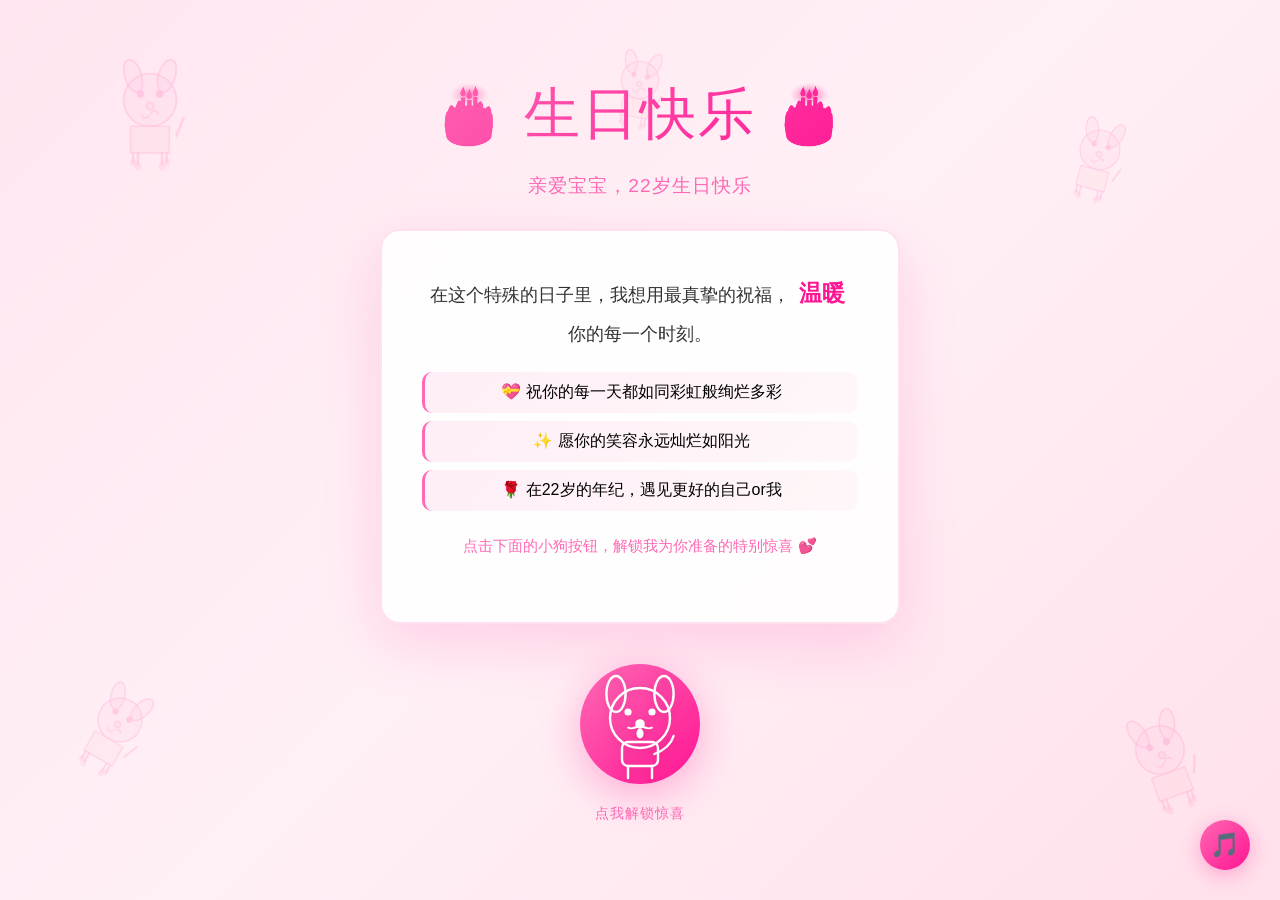
==== commit bb1b01f4: "修复背景颜色 - 改为粉色渐变背景，移除缺失的bg.jpg引用" ====
--- a/index.html
+++ b/index.html
@@ -18,7 +18,7 @@
             align-items: center;
             justify-content: center;
             overflow: hidden;
-            background: url('bg.jpg') center/cover no-repeat fixed;
+            background: linear-gradient(135deg, #ffe6f0 0%, #fff0f6 50%, #ffe0eb 100%);
             position: relative;
         }
 
@@ -30,7 +30,7 @@
             left: 0;
             width: 100%;
             height: 100%;
-            background: rgba(0, 0, 0, 0.3);
+            background: transparent;
             z-index: 1;
             pointer-events: none;
         }
@@ -81,11 +81,10 @@
 
         .age {
             font-size: 1.2em;
-            color: #fff;
+            color: #ff69b4;
             margin-bottom: 30px;
             font-weight: 300;
             letter-spacing: 1px;
-            text-shadow: 0 2px 8px rgba(0, 0, 0, 0.5);
         }
 
         .wishes-container {
@@ -94,8 +93,8 @@
             border-radius: 20px;
             padding: 40px;
             margin-bottom: 40px;
-            box-shadow: 0 20px 60px rgba(0, 0, 0, 0.3);
-            border: 2px solid rgba(255, 105, 180, 0.3);
+            box-shadow: 0 20px 60px rgba(255, 20, 147, 0.15);
+            border: 2px solid rgba(255, 105, 180, 0.2);
             animation: slideUp 1s ease-out 0.3s both;
         }
 
@@ -203,10 +202,9 @@
             display: block;
             margin-top: 15px;
             font-size: 0.9em;
-            color: #fff;
+            color: #ff69b4;
             font-weight: 500;
             letter-spacing: 1px;
-            text-shadow: 0 2px 8px rgba(0, 0, 0, 0.5);
         }
 
         .popup {
